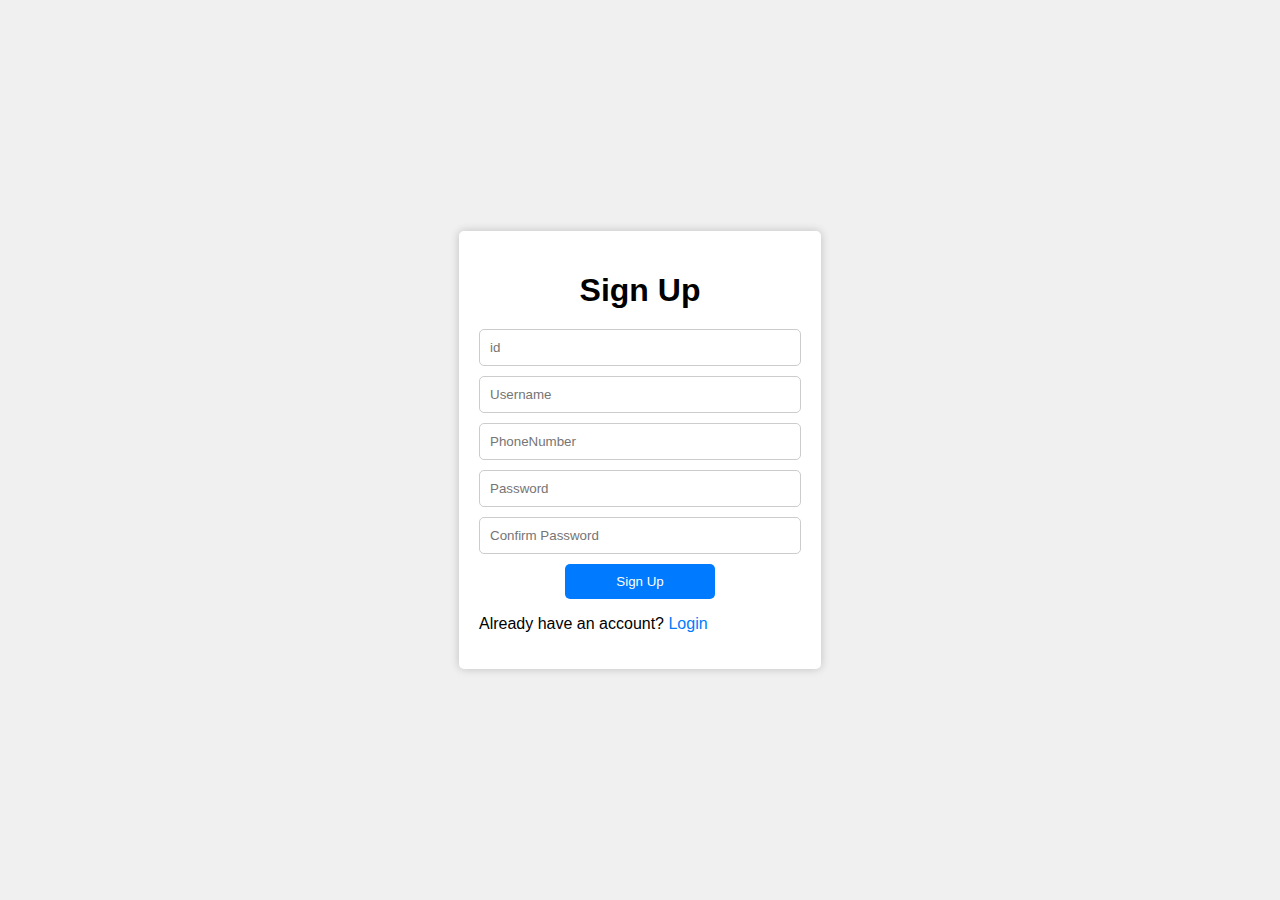
==== signup.html @ 7359ddcb "Add files via upload" ====
<!DOCTYPE html>
<html lang="en">
<head>
    <meta charset="UTF-8">
    <meta name="viewport" content="width=device-width, initial-scale=1.0">
    <title>Sign Up</title>
    <link rel="stylesheet" href="styles.css">
</head>
<body>
    <div class="container">
        <form action="signup.php" method="post">
            <h1>Sign Up</h1>
            <input type="number" name="id" placeholder="id" required>
            <input type="text" name="username" placeholder="Username" required>
            <input type="number" name="PhoneNumber" placeholder="PhoneNumber" required>
            <input type="password" name="password" placeholder="Password" required>
            <input type="password" name="confirm_password" placeholder="Confirm Password" required>
            <button type="submit">Sign Up</button>
        </form>
        <p>Already have an account? <a href="loginindex.html">Login</a></p>
    </div>
</body>
</html>
---- styles.css ----
body {
  font-family: Arial, sans-serif;
  background-color: #f0f0f0;
  margin: 0;
  display: flex;
  justify-content: center;
  align-items: center;
  height: 100vh;
}

.container {
  background-color: #ffffff;
  padding: 20px;
  border-radius: 5px;
  box-shadow: 0 0 10px rgba(0, 0, 0, 0.2);
}

form {
  display: flex;
  flex-direction: column;
  align-items: center;
}

h1 {
  margin-bottom: 20px;
}

input {
  width: 300px;
  padding: 10px;
  margin-bottom: 10px;
  border: 1px solid #ccc;
  border-radius: 5px;
}

button {
  width: 150px;
  padding: 10px;
  background-color: #007bff;
  color: #ffffff;
  border: none;
  border-radius: 5px;
  cursor: pointer;
}

button:hover {
  background-color: #0056b3;
}

a {
  color: #007bff;
  text-decoration: none;
}

a:hover {
  text-decoration: underline;
}
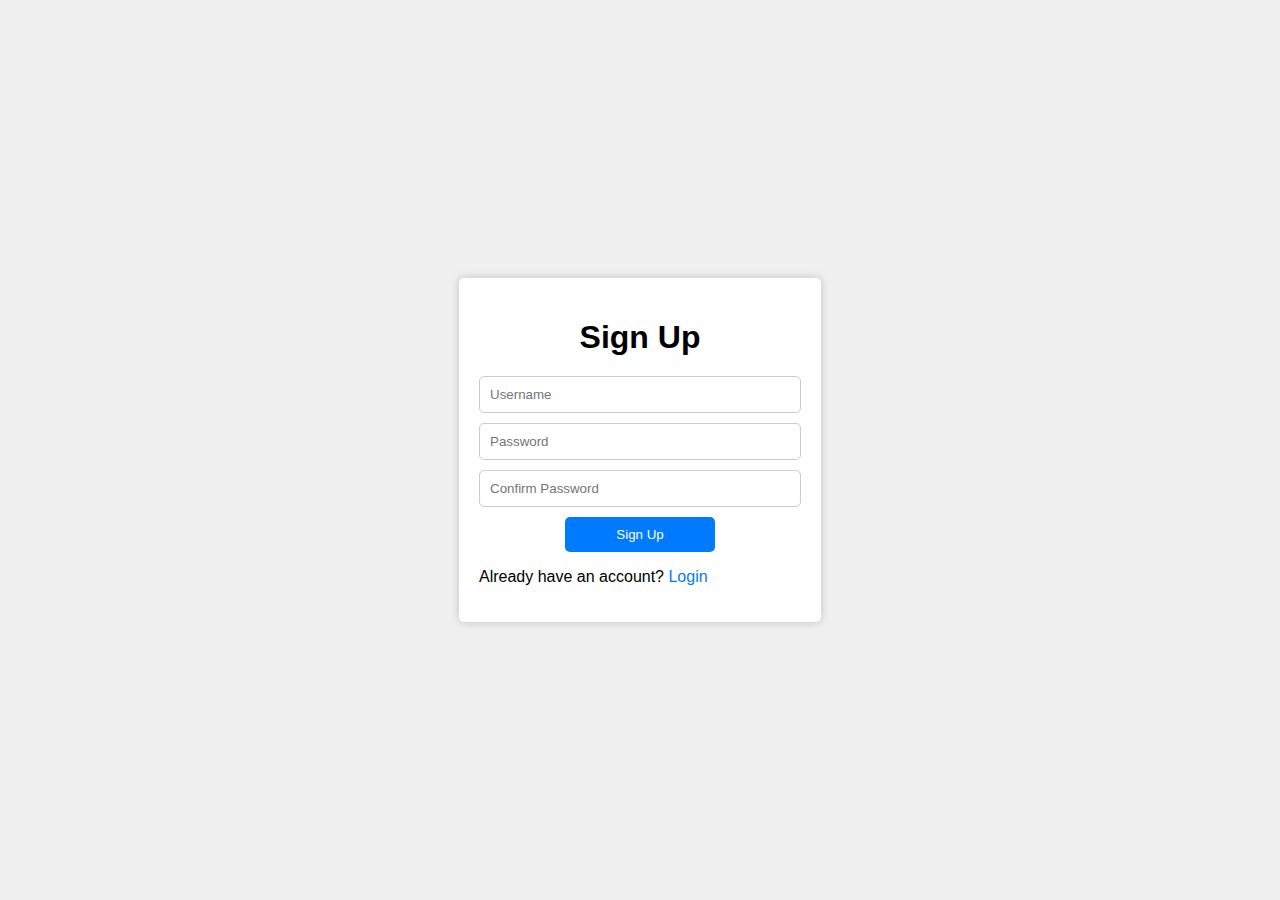
==== commit febecba9: "Add files via upload" ====
--- a/signup.html
+++ b/signup.html
@@ -10,9 +10,7 @@
     <div class="container">
         <form action="signup.php" method="post">
             <h1>Sign Up</h1>
-            <input type="number" name="id" placeholder="id" required>
             <input type="text" name="username" placeholder="Username" required>
-            <input type="number" name="PhoneNumber" placeholder="PhoneNumber" required>
             <input type="password" name="password" placeholder="Password" required>
             <input type="password" name="confirm_password" placeholder="Confirm Password" required>
             <button type="submit">Sign Up</button>
